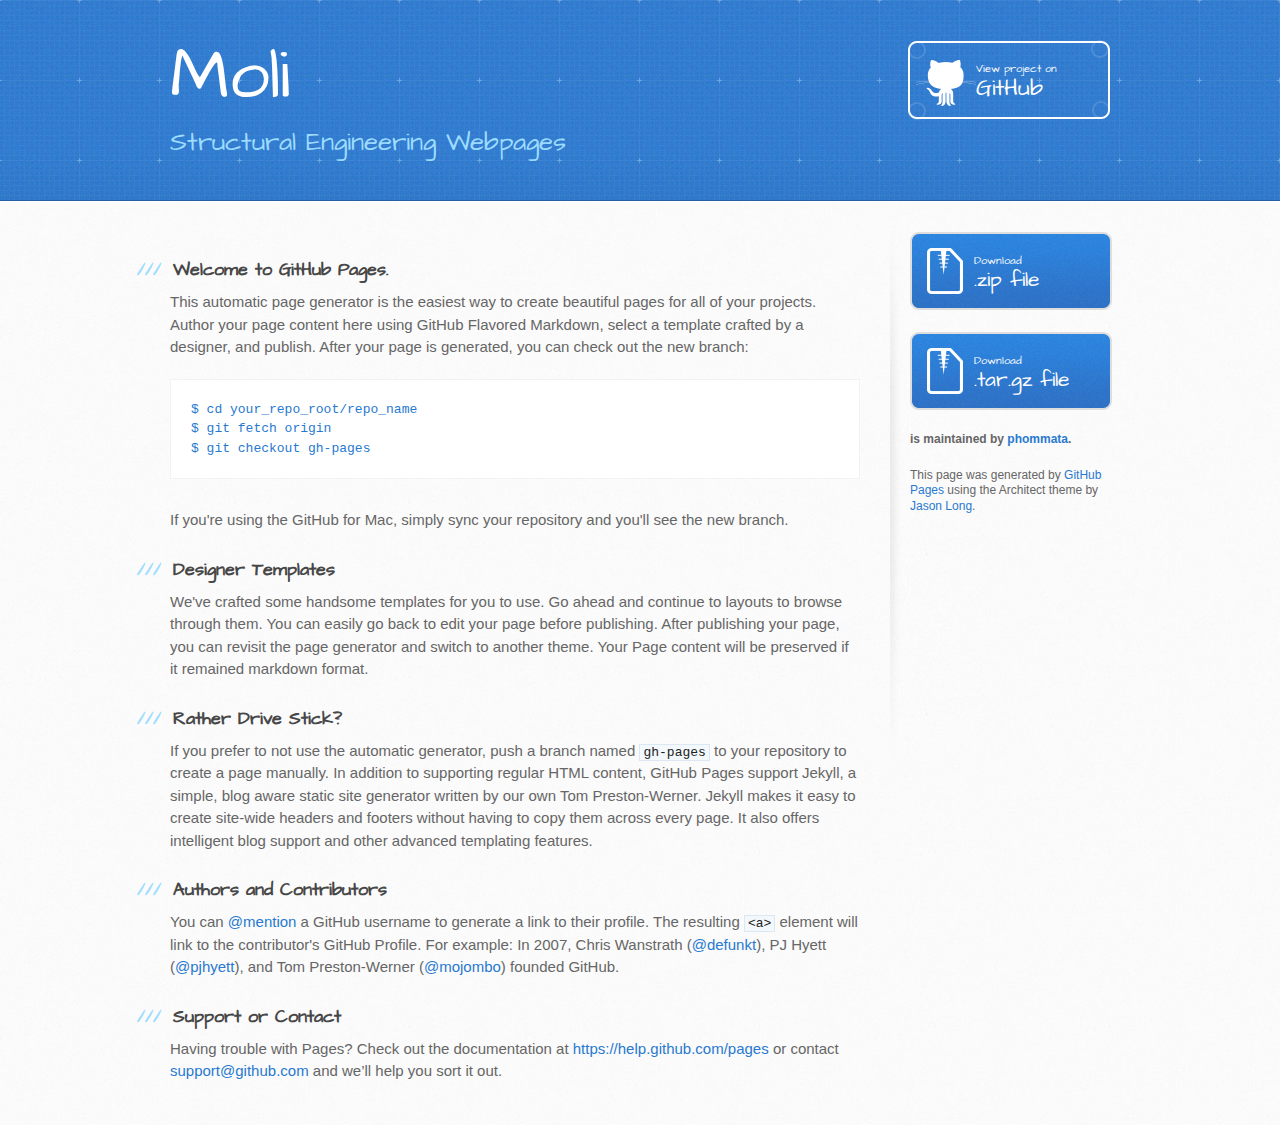
==== index.html @ 1e5ad4ff "Create gh-pages branch via GitHub" ====
<!DOCTYPE html>
<html>
  <head>
    <meta charset='utf-8'>
    <meta http-equiv="X-UA-Compatible" content="chrome=1">
    <meta name="viewport" content="width=device-width, initial-scale=1, maximum-scale=1">
    <link href='https://fonts.googleapis.com/css?family=Architects+Daughter' rel='stylesheet' type='text/css'>
    <link rel="stylesheet" type="text/css" href="stylesheets/stylesheet.css" media="screen">
    <link rel="stylesheet" type="text/css" href="stylesheets/pygment_trac.css" media="screen">
    <link rel="stylesheet" type="text/css" href="stylesheets/print.css" media="print">

    <!--[if lt IE 9]>
    <script src="//html5shiv.googlecode.com/svn/trunk/html5.js"></script>
    <![endif]-->

    <title>Moli by phommata</title>
  </head>

  <body>
    <header>
      <div class="inner">
        <h1>Moli</h1>
        <h2>Structural Engineering Webpages</h2>
        <a href="https://github.com/phommata/MOLI" class="button"><small>View project on</small> GitHub</a>
      </div>
    </header>

    <div id="content-wrapper">
      <div class="inner clearfix">
        <section id="main-content">
          <h3>
<a id="welcome-to-github-pages" class="anchor" href="#welcome-to-github-pages" aria-hidden="true"><span class="octicon octicon-link"></span></a>Welcome to GitHub Pages.</h3>

<p>This automatic page generator is the easiest way to create beautiful pages for all of your projects. Author your page content here using GitHub Flavored Markdown, select a template crafted by a designer, and publish. After your page is generated, you can check out the new branch:</p>

<pre><code>$ cd your_repo_root/repo_name
$ git fetch origin
$ git checkout gh-pages
</code></pre>

<p>If you're using the GitHub for Mac, simply sync your repository and you'll see the new branch.</p>

<h3>
<a id="designer-templates" class="anchor" href="#designer-templates" aria-hidden="true"><span class="octicon octicon-link"></span></a>Designer Templates</h3>

<p>We've crafted some handsome templates for you to use. Go ahead and continue to layouts to browse through them. You can easily go back to edit your page before publishing. After publishing your page, you can revisit the page generator and switch to another theme. Your Page content will be preserved if it remained markdown format.</p>

<h3>
<a id="rather-drive-stick" class="anchor" href="#rather-drive-stick" aria-hidden="true"><span class="octicon octicon-link"></span></a>Rather Drive Stick?</h3>

<p>If you prefer to not use the automatic generator, push a branch named <code>gh-pages</code> to your repository to create a page manually. In addition to supporting regular HTML content, GitHub Pages support Jekyll, a simple, blog aware static site generator written by our own Tom Preston-Werner. Jekyll makes it easy to create site-wide headers and footers without having to copy them across every page. It also offers intelligent blog support and other advanced templating features.</p>

<h3>
<a id="authors-and-contributors" class="anchor" href="#authors-and-contributors" aria-hidden="true"><span class="octicon octicon-link"></span></a>Authors and Contributors</h3>

<p>You can <a href="https://github.com/blog/821" class="user-mention">@mention</a> a GitHub username to generate a link to their profile. The resulting <code>&lt;a&gt;</code> element will link to the contributor's GitHub Profile. For example: In 2007, Chris Wanstrath (<a href="https://github.com/defunkt" class="user-mention">@defunkt</a>), PJ Hyett (<a href="https://github.com/pjhyett" class="user-mention">@pjhyett</a>), and Tom Preston-Werner (<a href="https://github.com/mojombo" class="user-mention">@mojombo</a>) founded GitHub.</p>

<h3>
<a id="support-or-contact" class="anchor" href="#support-or-contact" aria-hidden="true"><span class="octicon octicon-link"></span></a>Support or Contact</h3>

<p>Having trouble with Pages? Check out the documentation at <a href="https://help.github.com/pages">https://help.github.com/pages</a> or contact <a href="mailto:support@github.com">support@github.com</a> and we’ll help you sort it out.</p>
        </section>

        <aside id="sidebar">
          <a href="https://github.com/phommata/MOLI/zipball/master" class="button">
            <small>Download</small>
            .zip file
          </a>
          <a href="https://github.com/phommata/MOLI/tarball/master" class="button">
            <small>Download</small>
            .tar.gz file
          </a>

          <p class="repo-owner"><a href="https://github.com/phommata/MOLI"></a> is maintained by <a href="https://github.com/phommata">phommata</a>.</p>

          <p>This page was generated by <a href="https://pages.github.com">GitHub Pages</a> using the Architect theme by <a href="https://twitter.com/jasonlong">Jason Long</a>.</p>
        </aside>
      </div>
    </div>

  
  </body>
</html>
---- stylesheets/stylesheet.css ----
/*! normalize.css v3.0.2 | MIT License | git.io/normalize */

/**
 * 1. Set default font family to sans-serif.
 * 2. Prevent iOS text size adjust after orientation change, without disabling
 *    user zoom.
 */

html {
  font-family: sans-serif; /* 1 */
  -webkit-text-size-adjust: 100%; /* 2 */
  -ms-text-size-adjust: 100%; /* 2 */
}

/**
 * Remove default margin.
 */

body {
  margin: 0;
}

/* HTML5 display definitions
   ========================================================================== */

/**
 * Correct `block` display not defined for any HTML5 element in IE 8/9.
 * Correct `block` display not defined for `details` or `summary` in IE 10/11
 * and Firefox.
 * Correct `block` display not defined for `main` in IE 11.
 */

article,
aside,
details,
figcaption,
figure,
footer,
header,
hgroup,
main,
menu,
nav,
section,
summary {
  display: block;
}

/**
 * 1. Correct `inline-block` display not defined in IE 8/9.
 * 2. Normalize vertical alignment of `progress` in Chrome, Firefox, and Opera.
 */

audio,
canvas,
progress,
video {
  display: inline-block; /* 1 */
  vertical-align: baseline; /* 2 */
}

/**
 * Prevent modern browsers from displaying `audio` without controls.
 * Remove excess height in iOS 5 devices.
 */

audio:not([controls]) {
  display: none;
  height: 0;
}

/**
 * Address `[hidden]` styling not present in IE 8/9/10.
 * Hide the `template` element in IE 8/9/11, Safari, and Firefox < 22.
 */

[hidden],
template {
  display: none;
}

/* Links
   ========================================================================== */

/**
 * Remove the gray background color from active links in IE 10.
 */

a {
  background-color: transparent;
}

/**
 * Improve readability when focused and also mouse hovered in all browsers.
 */

a:active,
a:hover {
  outline: 0;
}

/* Text-level semantics
   ========================================================================== */

/**
 * Address styling not present in IE 8/9/10/11, Safari, and Chrome.
 */

abbr[title] {
  border-bottom: 1px dotted;
}

/**
 * Address style set to `bolder` in Firefox 4+, Safari, and Chrome.
 */

b,
strong {
  font-weight: bold;
}

/**
 * Address styling not present in Safari and Chrome.
 */

dfn {
  font-style: italic;
}

/**
 * Address variable `h1` font-size and margin within `section` and `article`
 * contexts in Firefox 4+, Safari, and Chrome.
 */

h1 {
  margin: 0.67em 0;
  font-size: 2em;
}

/**
 * Address styling not present in IE 8/9.
 */

mark {
  color: #000;
  background: #ff0;
}

/**
 * Address inconsistent and variable font size in all browsers.
 */

small {
  font-size: 80%;
}

/**
 * Prevent `sub` and `sup` affecting `line-height` in all browsers.
 */

sub,
sup {
  position: relative;
  font-size: 75%;
  line-height: 0;
  vertical-align: baseline;
}

sup {
  top: -0.5em;
}

sub {
  bottom: -0.25em;
}

/* Embedded content
   ========================================================================== */

/**
 * Remove border when inside `a` element in IE 8/9/10.
 */

img {
  border: 0;
}

/**
 * Correct overflow not hidden in IE 9/10/11.
 */

svg:not(:root) {
  overflow: hidden;
}

/* Grouping content
   ========================================================================== */

/**
 * Address margin not present in IE 8/9 and Safari.
 */

figure {
  margin: 1em 40px;
}

/**
 * Address differences between Firefox and other browsers.
 */

hr {
  height: 0;
  -moz-box-sizing: content-box;
  box-sizing: content-box;
}

/**
 * Contain overflow in all browsers.
 */

pre {
  overflow: auto;
}

/**
 * Address odd `em`-unit font size rendering in all browsers.
 */

code,
kbd,
pre,
samp {
  font-family: monospace, monospace;
  font-size: 1em;
}

/* Forms
   ========================================================================== */

/**
 * Known limitation: by default, Chrome and Safari on OS X allow very limited
 * styling of `select`, unless a `border` property is set.
 */

/**
 * 1. Correct color not being inherited.
 *    Known issue: affects color of disabled elements.
 * 2. Correct font properties not being inherited.
 * 3. Address margins set differently in Firefox 4+, Safari, and Chrome.
 */

button,
input,
optgroup,
select,
textarea {
  margin: 0; /* 3 */
  font: inherit; /* 2 */
  color: inherit; /* 1 */
}

/**
 * Address `overflow` set to `hidden` in IE 8/9/10/11.
 */

button {
  overflow: visible;
}

/**
 * Address inconsistent `text-transform` inheritance for `button` and `select`.
 * All other form control elements do not inherit `text-transform` values.
 * Correct `button` style inheritance in Firefox, IE 8/9/10/11, and Opera.
 * Correct `select` style inheritance in Firefox.
 */

button,
select {
  text-transform: none;
}

/**
 * 1. Avoid the WebKit bug in Android 4.0.* where (2) destroys native `audio`
 *    and `video` controls.
 * 2. Correct inability to style clickable `input` types in iOS.
 * 3. Improve usability and consistency of cursor style between image-type
 *    `input` and others.
 */

button,
html input[type="button"], /* 1 */
input[type="reset"],
input[type="submit"] {
  -webkit-appearance: button; /* 2 */
  cursor: pointer; /* 3 */
}

/**
 * Re-set default cursor for disabled elements.
 */

button[disabled],
html input[disabled] {
  cursor: default;
}

/**
 * Remove inner padding and border in Firefox 4+.
 */

button::-moz-focus-inner,
input::-moz-focus-inner {
  padding: 0;
  border: 0;
}

/**
 * Address Firefox 4+ setting `line-height` on `input` using `!important` in
 * the UA stylesheet.
 */

input {
  line-height: normal;
}

/**
 * It's recommended that you don't attempt to style these elements.
 * Firefox's implementation doesn't respect box-sizing, padding, or width.
 *
 * 1. Address box sizing set to `content-box` in IE 8/9/10.
 * 2. Remove excess padding in IE 8/9/10.
 */

input[type="checkbox"],
input[type="radio"] {
  box-sizing: border-box; /* 1 */
  padding: 0; /* 2 */
}

/**
 * Fix the cursor style for Chrome's increment/decrement buttons. For certain
 * `font-size` values of the `input`, it causes the cursor style of the
 * decrement button to change from `default` to `text`.
 */

input[type="number"]::-webkit-inner-spin-button,
input[type="number"]::-webkit-outer-spin-button {
  height: auto;
}

/**
 * 1. Address `appearance` set to `searchfield` in Safari and Chrome.
 * 2. Address `box-sizing` set to `border-box` in Safari and Chrome
 *    (include `-moz` to future-proof).
 */

input[type="search"] {
  -webkit-box-sizing: content-box; /* 2 */
  -moz-box-sizing: content-box;
  box-sizing: content-box;
  -webkit-appearance: textfield; /* 1 */
}

/**
 * Remove inner padding and search cancel button in Safari and Chrome on OS X.
 * Safari (but not Chrome) clips the cancel button when the search input has
 * padding (and `textfield` appearance).
 */

input[type="search"]::-webkit-search-cancel-button,
input[type="search"]::-webkit-search-decoration {
  -webkit-appearance: none;
}

/**
 * Define consistent border, margin, and padding.
 */

fieldset {
  padding: 0.35em 0.625em 0.75em;
  margin: 0 2px;
  border: 1px solid #c0c0c0;
}

/**
 * 1. Correct `color` not being inherited in IE 8/9/10/11.
 * 2. Remove padding so people aren't caught out if they zero out fieldsets.
 */

legend {
  padding: 0; /* 2 */
  border: 0; /* 1 */
}

/**
 * Remove default vertical scrollbar in IE 8/9/10/11.
 */

textarea {
  overflow: auto;
}

/**
 * Don't inherit the `font-weight` (applied by a rule above).
 * NOTE: the default cannot safely be changed in Chrome and Safari on OS X.
 */

optgroup {
  font-weight: bold;
}

/* Tables
   ========================================================================== */

/**
 * Remove most spacing between table cells.
 */

table {
  border-spacing: 0;
  border-collapse: collapse;
}

td,
th {
  padding: 0;
}

/* LAYOUT STYLES */
body {
  font-family: 'Helvetica Neue', Helvetica, Arial, serif;
  font-size: 15px;
  font-weight: 400;
  line-height: 1.5;
  color: #666;
  background: #fafafa url(../images/body-bg.jpg) 0 0 repeat;
}

p {
  margin-top: 0;
}

a {
  color: #2879d0;
}
a:hover {
  color: #2268b2;
}

header {
  padding-top: 40px;
  padding-bottom: 40px;
  font-family: 'Architects Daughter', 'Helvetica Neue', Helvetica, Arial, serif;
  background: #2e7bcf url(../images/header-bg.jpg) 0 0 repeat-x;
  border-bottom: solid 1px #275da1;
}

header h1 {
  width: 540px;
  margin-top: 0;
  margin-bottom: 0.2em;
  font-size: 72px;
  font-weight: normal;
  line-height: 1;
  color: #fff;
  letter-spacing: -1px;
}

header h2 {
  width: 540px;
  margin-top: 0;
  margin-bottom: 0;
  font-size: 26px;
  font-weight: normal;
  line-height: 1.3;
  color: #9ddcff;
  letter-spacing: 0;
}

.inner {
  position: relative;
  width: 940px;
  margin: 0 auto;
}

#content-wrapper {
  padding-top: 30px;
  border-top: solid 1px #fff;
}

#main-content {
  float: left;
  width: 690px;
}

#main-content img {
  max-width: 100%;
}

aside#sidebar {
  float: right;
  width: 200px;
  min-height: 504px;
  padding-left: 20px;
  font-size: 12px;
  line-height: 1.3;
  background: transparent url(../images/sidebar-bg.jpg) 0 0 no-repeat;
}

aside#sidebar p.repo-owner,
aside#sidebar p.repo-owner a {
  font-weight: bold;
}

#downloads {
  margin-bottom: 40px;
}

a.button {
  width: 134px;
  height: 58px;
  padding-top: 22px;
  padding-left: 68px;
  font-family: 'Architects Daughter', 'Helvetica Neue', Helvetica, Arial, serif;
  font-size: 23px;
  line-height: 1.2;
  color: #fff;
}
a.button small {
  display: block;
  font-size: 11px;
}
header a.button {
  position: absolute;
  top: 0;
  right: 0;
  background: transparent url(../images/github-button.png) 0 0 no-repeat;
}
aside a.button {
  display: block;
  width: 138px;
  padding-left: 64px;
  margin-bottom: 20px;
  font-size: 21px;
  background: transparent url(../images/download-button.png) 0 0 no-repeat;
}

code, pre {
  margin-bottom: 30px;
  font-family: Monaco, "Bitstream Vera Sans Mono", "Lucida Console", Terminal, monospace;
  font-size: 13px;
  color: #222;
}

code {
  padding: 0 3px;
  background-color: #f2f8fc;
  border: solid 1px #dbe7f3;
}

pre {
  padding: 20px;
  overflow: auto;
  text-shadow: none;
  background: #fff;
  border: solid 1px #f2f2f2;
}
pre code {
  padding: 0;
  color: #2879d0;
  background-color: #fff;
  border: none;
}

ul, ol, dl {
  margin-bottom: 20px;
}


/* COMMON STYLES */

hr {
  height: 0;
  margin-top: 1em;
  margin-bottom: 1em;
  border: 0;
  border-top: solid 1px #ddd;
}

table {
  width: 100%;
  border: 1px solid #ebebeb;
}

th {
  font-weight: 500;
}

td {
  font-weight: 300;
  text-align: center;
  border: 1px solid #ebebeb;
}

form {
  padding: 20px;
  background: #f2f2f2;

}


/* GENERAL ELEMENT TYPE STYLES */

#main-content h1 {
  margin-top: 0;
  margin-bottom: 0;
  font-family: 'Architects Daughter', 'Helvetica Neue', Helvetica, Arial, serif;
  font-size: 2.8em;
  font-weight: normal;
  color: #474747;
  text-indent: 6px;
  letter-spacing: -1px;
}

#main-content h1:before {
  padding-right: 0.3em;
  margin-left: -0.9em;
  color: #9ddcff;
  content: "/";
}

#main-content h2 {
  margin-bottom: 8px;
  font-family: 'Architects Daughter', 'Helvetica Neue', Helvetica, Arial, serif;
  font-size: 22px;
  font-weight: bold;
  color: #474747;
  text-indent: 4px;
}
#main-content h2:before {
  padding-right: 0.3em;
  margin-left: -1.5em;
  content: "//";
  color: #9ddcff;
}

#main-content h3 {
  margin-top: 24px;
  margin-bottom: 8px;
  font-family: 'Architects Daughter', 'Helvetica Neue', Helvetica, Arial, serif;
  font-size: 18px;
  font-weight: bold;
  color: #474747;
  text-indent: 3px;
}

#main-content h3:before {
  padding-right: 0.3em;
  margin-left: -2em;
  content: "///";
  color: #9ddcff;
}

#main-content h4 {
  margin-bottom: 8px;
  font-family: 'Architects Daughter', 'Helvetica Neue', Helvetica, Arial, serif;
  font-size: 15px;
  font-weight: bold;
  color: #474747;
  text-indent: 3px;
}

h4:before {
  padding-right: 0.3em;
  margin-left: -2.8em;
  content: "////";
  color: #9ddcff;
}

#main-content h5 {
  margin-bottom: 8px;
  font-family: 'Architects Daughter', 'Helvetica Neue', Helvetica, Arial, serif;
  font-size: 14px;
  color: #474747;
  text-indent: 3px;
}
h5:before {
  padding-right: 0.3em;
  margin-left: -3.2em;
  content: "/////";
  color: #9ddcff;
}

#main-content h6 {
  margin-bottom: 8px;
  font-family: 'Architects Daughter', 'Helvetica Neue', Helvetica, Arial, serif;
  font-size: .8em;
  color: #474747;
  text-indent: 3px;
}
h6:before {
  padding-right: 0.3em;
  margin-left: -3.7em;
  content: "//////";
  color: #9ddcff;
}

p {
  margin-bottom: 20px;
}

a {
  text-decoration: none;
}

p a {
  font-weight: 400;
}

blockquote {
  padding: 0 0 0 30px;
  margin-bottom: 20px;
  font-size: 1.6em;
  border-left: 10px solid #e9e9e9;
}

ul {
  list-style-position: inside;
  list-style: disc;
  padding-left: 20px;
}

ol {
  list-style-position: inside;
  list-style: decimal;
  padding-left: 3px;
}

dl dd {
  font-style: italic;
  font-weight: 100;
}

footer {
  padding-top: 20px;
  padding-bottom: 30px;
  margin-top: 40px;
  font-size: 13px;
  color: #aaa;
  background: transparent url('../images/hr.png') 0 0 no-repeat;
}

footer a {
  color: #666;
}
footer a:hover {
  color: #444;
}

/* MISC */
.clearfix:after {
  display: block;
  height: 0;
  clear: both;
  visibility: hidden;
  content: '.';
}

.clearfix {display: inline-block;}
* html .clearfix {height: 1%;}
.clearfix {display: block;}

/* #Media Queries
================================================== */

/* Smaller than standard 960 (devices and browsers) */
@media only screen and (max-width: 959px) { }

/* Tablet Portrait size to standard 960 (devices and browsers) */
@media only screen and (min-width: 768px) and (max-width: 959px) {
  .inner {
    width: 740px;
  }
  header h1, header h2 {
    width: 340px;
  }
  header h1 {
    font-size: 60px;
  }
  header h2 {
    font-size: 30px;
  }
  #main-content {
    width: 490px;
  }
  #main-content h1:before,
  #main-content h2:before,
  #main-content h3:before,
  #main-content h4:before,
  #main-content h5:before,
  #main-content h6:before {
    padding-right: 0;
    margin-left: 0;
    content: none;
  }
}

/* All Mobile Sizes (devices and browser) */
@media only screen and (max-width: 767px) {
  .inner {
    width: 93%;
  }
  header {
    padding: 20px 0;
  }
  header .inner {
    position: relative;
  }
  header h1, header h2 {
    width: 100%;
  }
  header h1 {
    font-size: 48px;
  }
  header h2 {
    font-size: 24px;
  }
  header a.button {
    position: relative;
    display: inline-block;
    width: auto;
    height: auto;
    padding: 5px 10px;
    margin-top: 15px;
    font-size: 13px;
    line-height: 1;
    color: #2879d0;
    text-align: center;
    background-color: #9ddcff;
    background-image: none;
    border-radius: 5px;
    -moz-border-radius: 5px;
    -webkit-border-radius: 5px;
  }
  header a.button small {
    display: inline;
    font-size: 13px;
  }
  #main-content,
  aside#sidebar {
    float: none;
    width: 100% ! important;
  }
  aside#sidebar {
    min-height: 0;
    padding: 20px 0;
    margin-top: 20px;
    background-image: none;
    border-top: solid 1px #ddd;
  }
  aside#sidebar a.button {
    display: none;
  }
  #main-content h1:before,
  #main-content h2:before,
  #main-content h3:before,
  #main-content h4:before,
  #main-content h5:before,
  #main-content h6:before {
    padding-right: 0;
    margin-left: 0;
    content: none;
  }
}

/* Mobile Landscape Size to Tablet Portrait (devices and browsers) */
@media only screen and (min-width: 480px) and (max-width: 767px) { }

/* Mobile Portrait Size to Mobile Landscape Size (devices and browsers) */
@media only screen and (max-width: 479px) { }
---- stylesheets/pygment_trac.css ----
.highlight  { background: #ffffff; }
.highlight .c { color: #999988; font-style: italic } /* Comment */
.highlight .err { color: #a61717; background-color: #e3d2d2 } /* Error */
.highlight .k { font-weight: bold } /* Keyword */
.highlight .o { font-weight: bold } /* Operator */
.highlight .cm { color: #999988; font-style: italic } /* Comment.Multiline */
.highlight .cp { color: #999999; font-weight: bold } /* Comment.Preproc */
.highlight .c1 { color: #999988; font-style: italic } /* Comment.Single */
.highlight .cs { color: #999999; font-weight: bold; font-style: italic } /* Comment.Special */
.highlight .gd { color: #000000; background-color: #ffdddd } /* Generic.Deleted */
.highlight .gd .x { color: #000000; background-color: #ffaaaa } /* Generic.Deleted.Specific */
.highlight .ge { font-style: italic } /* Generic.Emph */
.highlight .gr { color: #aa0000 } /* Generic.Error */
.highlight .gh { color: #999999 } /* Generic.Heading */
.highlight .gi { color: #000000; background-color: #ddffdd } /* Generic.Inserted */
.highlight .gi .x { color: #000000; background-color: #aaffaa } /* Generic.Inserted.Specific */
.highlight .go { color: #888888 } /* Generic.Output */
.highlight .gp { color: #555555 } /* Generic.Prompt */
.highlight .gs { font-weight: bold } /* Generic.Strong */
.highlight .gu { color: #800080; font-weight: bold; } /* Generic.Subheading */
.highlight .gt { color: #aa0000 } /* Generic.Traceback */
.highlight .kc { font-weight: bold } /* Keyword.Constant */
.highlight .kd { font-weight: bold } /* Keyword.Declaration */
.highlight .kn { font-weight: bold } /* Keyword.Namespace */
.highlight .kp { font-weight: bold } /* Keyword.Pseudo */
.highlight .kr { font-weight: bold } /* Keyword.Reserved */
.highlight .kt { color: #445588; font-weight: bold } /* Keyword.Type */
.highlight .m { color: #009999 } /* Literal.Number */
.highlight .s { color: #d14 } /* Literal.String */
.highlight .na { color: #008080 } /* Name.Attribute */
.highlight .nb { color: #0086B3 } /* Name.Builtin */
.highlight .nc { color: #445588; font-weight: bold } /* Name.Class */
.highlight .no { color: #008080 } /* Name.Constant */
.highlight .ni { color: #800080 } /* Name.Entity */
.highlight .ne { color: #990000; font-weight: bold } /* Name.Exception */
.highlight .nf { color: #990000; font-weight: bold } /* Name.Function */
.highlight .nn { color: #555555 } /* Name.Namespace */
.highlight .nt { color: #000080 } /* Name.Tag */
.highlight .nv { color: #008080 } /* Name.Variable */
.highlight .ow { font-weight: bold } /* Operator.Word */
.highlight .w { color: #bbbbbb } /* Text.Whitespace */
.highlight .mf { color: #009999 } /* Literal.Number.Float */
.highlight .mh { color: #009999 } /* Literal.Number.Hex */
.highlight .mi { color: #009999 } /* Literal.Number.Integer */
.highlight .mo { color: #009999 } /* Literal.Number.Oct */
.highlight .sb { color: #d14 } /* Literal.String.Backtick */
.highlight .sc { color: #d14 } /* Literal.String.Char */
.highlight .sd { color: #d14 } /* Literal.String.Doc */
.highlight .s2 { color: #d14 } /* Literal.String.Double */
.highlight .se { color: #d14 } /* Literal.String.Escape */
.highlight .sh { color: #d14 } /* Literal.String.Heredoc */
.highlight .si { color: #d14 } /* Literal.String.Interpol */
.highlight .sx { color: #d14 } /* Literal.String.Other */
.highlight .sr { color: #009926 } /* Literal.String.Regex */
.highlight .s1 { color: #d14 } /* Literal.String.Single */
.highlight .ss { color: #990073 } /* Literal.String.Symbol */
.highlight .bp { color: #999999 } /* Name.Builtin.Pseudo */
.highlight .vc { color: #008080 } /* Name.Variable.Class */
.highlight .vg { color: #008080 } /* Name.Variable.Global */
.highlight .vi { color: #008080 } /* Name.Variable.Instance */
.highlight .il { color: #009999 } /* Literal.Number.Integer.Long */

.type-csharp .highlight .k { color: #0000FF }
.type-csharp .highlight .kt { color: #0000FF }
.type-csharp .highlight .nf { color: #000000; font-weight: normal }
.type-csharp .highlight .nc { color: #2B91AF }
.type-csharp .highlight .nn { color: #000000 }
.type-csharp .highlight .s { color: #A31515 }
.type-csharp .highlight .sc { color: #A31515 }
---- stylesheets/print.css ----
html, body, div, span, applet, object, iframe,
h1, h2, h3, h4, h5, h6, p, blockquote, pre,
a, abbr, acronym, address, big, cite, code,
del, dfn, em, img, ins, kbd, q, s, samp,
small, strike, strong, sub, sup, tt, var,
b, u, i, center,
dl, dt, dd, ol, ul, li,
fieldset, form, label, legend,
table, caption, tbody, tfoot, thead, tr, th, td,
article, aside, canvas, details, embed,
figure, figcaption, footer, header, hgroup,
menu, nav, output, ruby, section, summary,
time, mark, audio, video {
  padding: 0;
  margin: 0;
  font: inherit;
  font-size: 100%;
  vertical-align: baseline;
  border: 0;
}
/* HTML5 display-role reset for older browsers */
article, aside, details, figcaption, figure,
footer, header, hgroup, menu, nav, section {
  display: block;
}
body {
  line-height: 1;
}
ol, ul {
  list-style: none;
}
blockquote, q {
  quotes: none;
}
blockquote:before, blockquote:after,
q:before, q:after {
  content: '';
  content: none;
}
table {
  border-spacing: 0;
  border-collapse: collapse;
}
body {
  font-family: 'Helvetica Neue', Helvetica, Arial, serif;
  font-size: 13px;
  line-height: 1.5;
  color: #000;
}

a {
  font-weight: bold;
  color: #d5000d;
}

header {
  padding-top: 35px;
  padding-bottom: 10px;
}

header h1 {
  font-size: 48px;
  font-weight: bold;
  line-height: 1.2;
  color: #303030;
  letter-spacing: -1px;
}

header h2 {
  font-size: 24px;
  font-weight: normal;
  line-height: 1.3;
  color: #aaa;
  letter-spacing: -1px;
}
#downloads {
  display: none;
}
#main_content {
  padding-top: 20px;
}

code, pre {
  margin-bottom: 30px;
  font-family: Monaco, "Bitstream Vera Sans Mono", "Lucida Console", Terminal;
  font-size: 12px;
  color: #222;
}

code {
  padding: 0 3px;
}

pre {
  padding: 20px;
  overflow: auto;
  border: solid 1px #ddd;
}
pre code {
  padding: 0;
}

ul, ol, dl {
  margin-bottom: 20px;
}


/* COMMON STYLES */

table {
  width: 100%;
  border: 1px solid #ebebeb;
}

th {
  font-weight: 500;
}

td {
  font-weight: 300;
  text-align: center;
  border: 1px solid #ebebeb;
}

form {
  padding: 20px;
  background: #f2f2f2;

}


/* GENERAL ELEMENT TYPE STYLES */

h1 {
  font-size: 2.8em;
}

h2 {
  margin-bottom: 8px;
  font-size: 22px;
  font-weight: bold;
  color: #303030;
}

h3 {
  margin-bottom: 8px;
  font-size: 18px;
  font-weight: bold;
  color: #d5000d;
}

h4 {
  font-size: 16px;
  font-weight: bold;
  color: #303030;
}

h5 {
  font-size: 1em;
  color: #303030;
}

h6 {
  font-size: .8em;
  color: #303030;
}

p {
  margin-bottom: 20px;
  font-weight: 300;
}

a {
  text-decoration: none;
}

p a {
  font-weight: 400;
}

blockquote {
  padding: 0 0 0 30px;
  margin-bottom: 20px;
  font-size: 1.6em;
  border-left: 10px solid #e9e9e9;
}

ul li {
  padding-left: 20px;
  list-style-position: inside;
  list-style: disc;
}

ol li {
  padding-left: 3px;
  list-style-position: inside;
  list-style: decimal;
}

dl dd {
  font-style: italic;
  font-weight: 100;
}

footer {
  padding-top: 20px;
  padding-bottom: 30px;
  margin-top: 40px;
  font-size: 13px;
  color: #aaa;
}

footer a {
  color: #666;
}

/* MISC */
.clearfix:after {
  display: block;
  height: 0;
  clear: both;
  visibility: hidden;
  content: '.';
}

.clearfix {display: inline-block;}
* html .clearfix {height: 1%;}
.clearfix {display: block;}
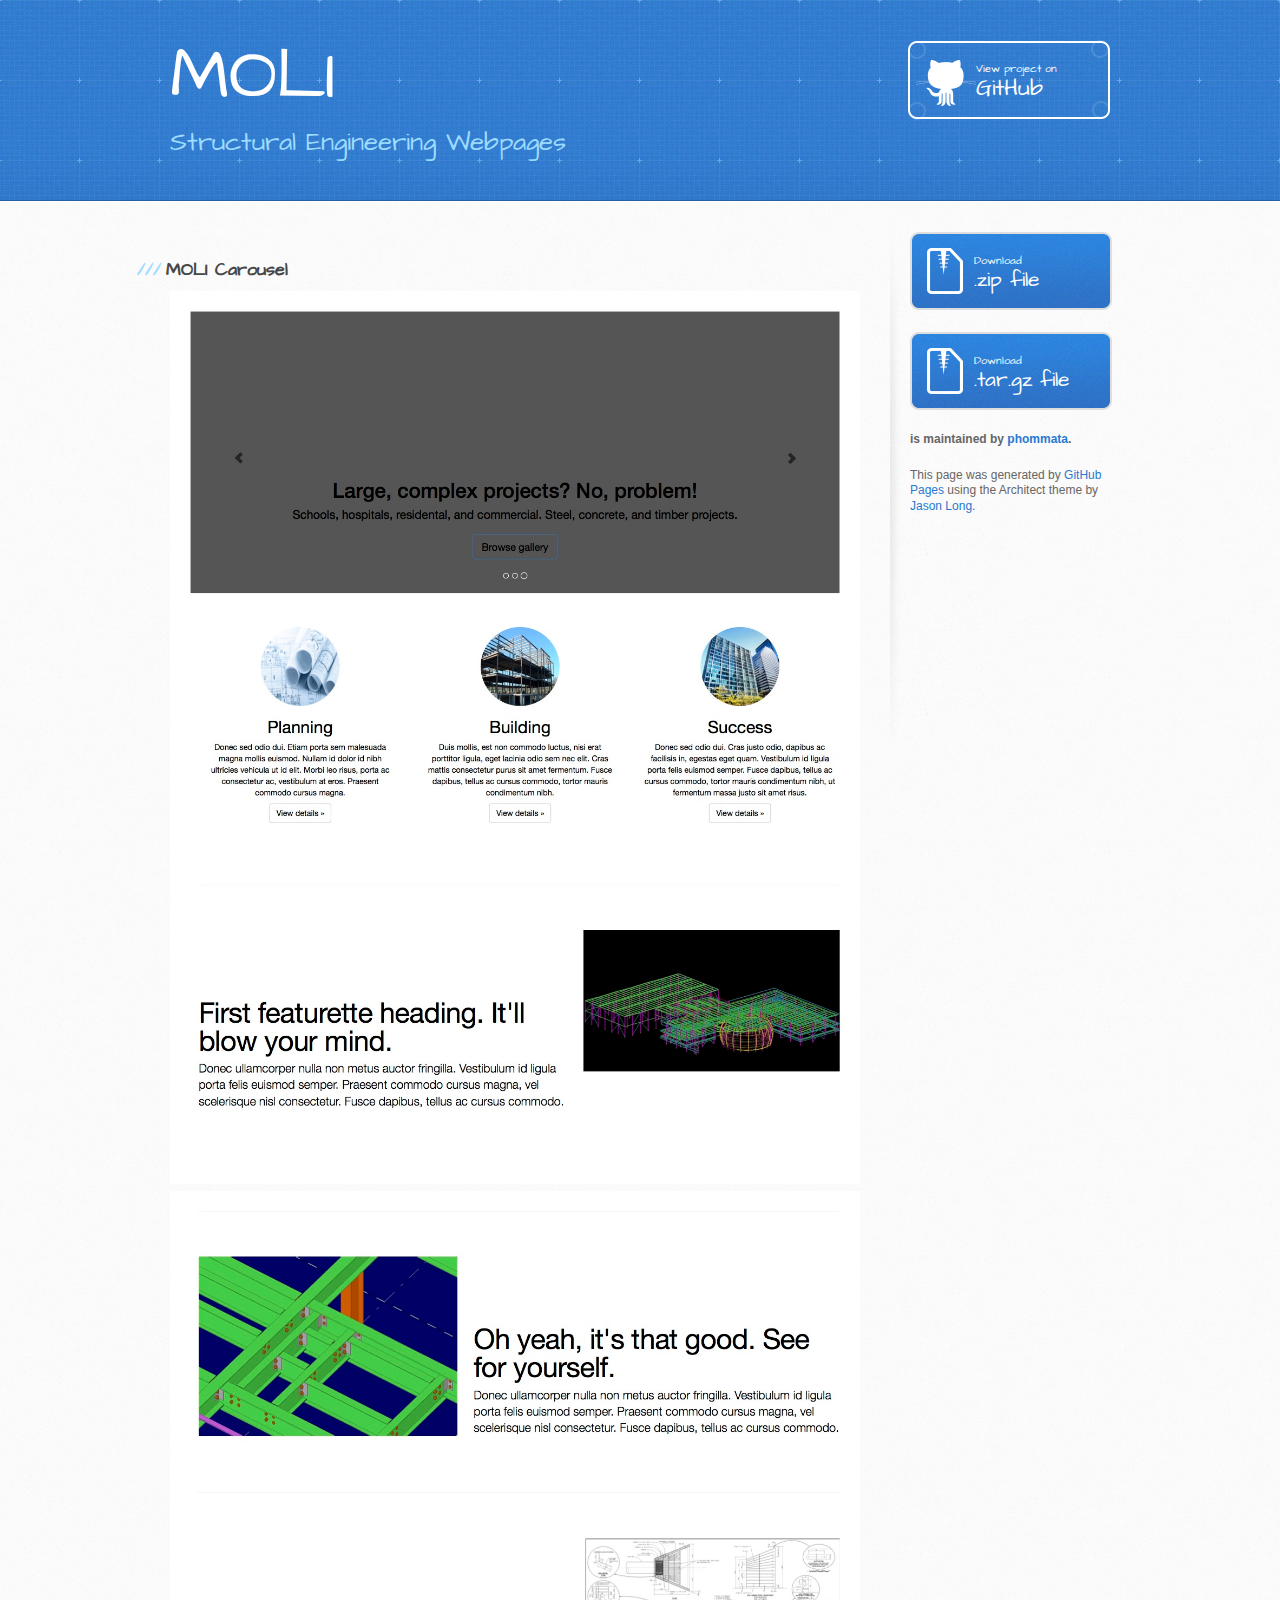
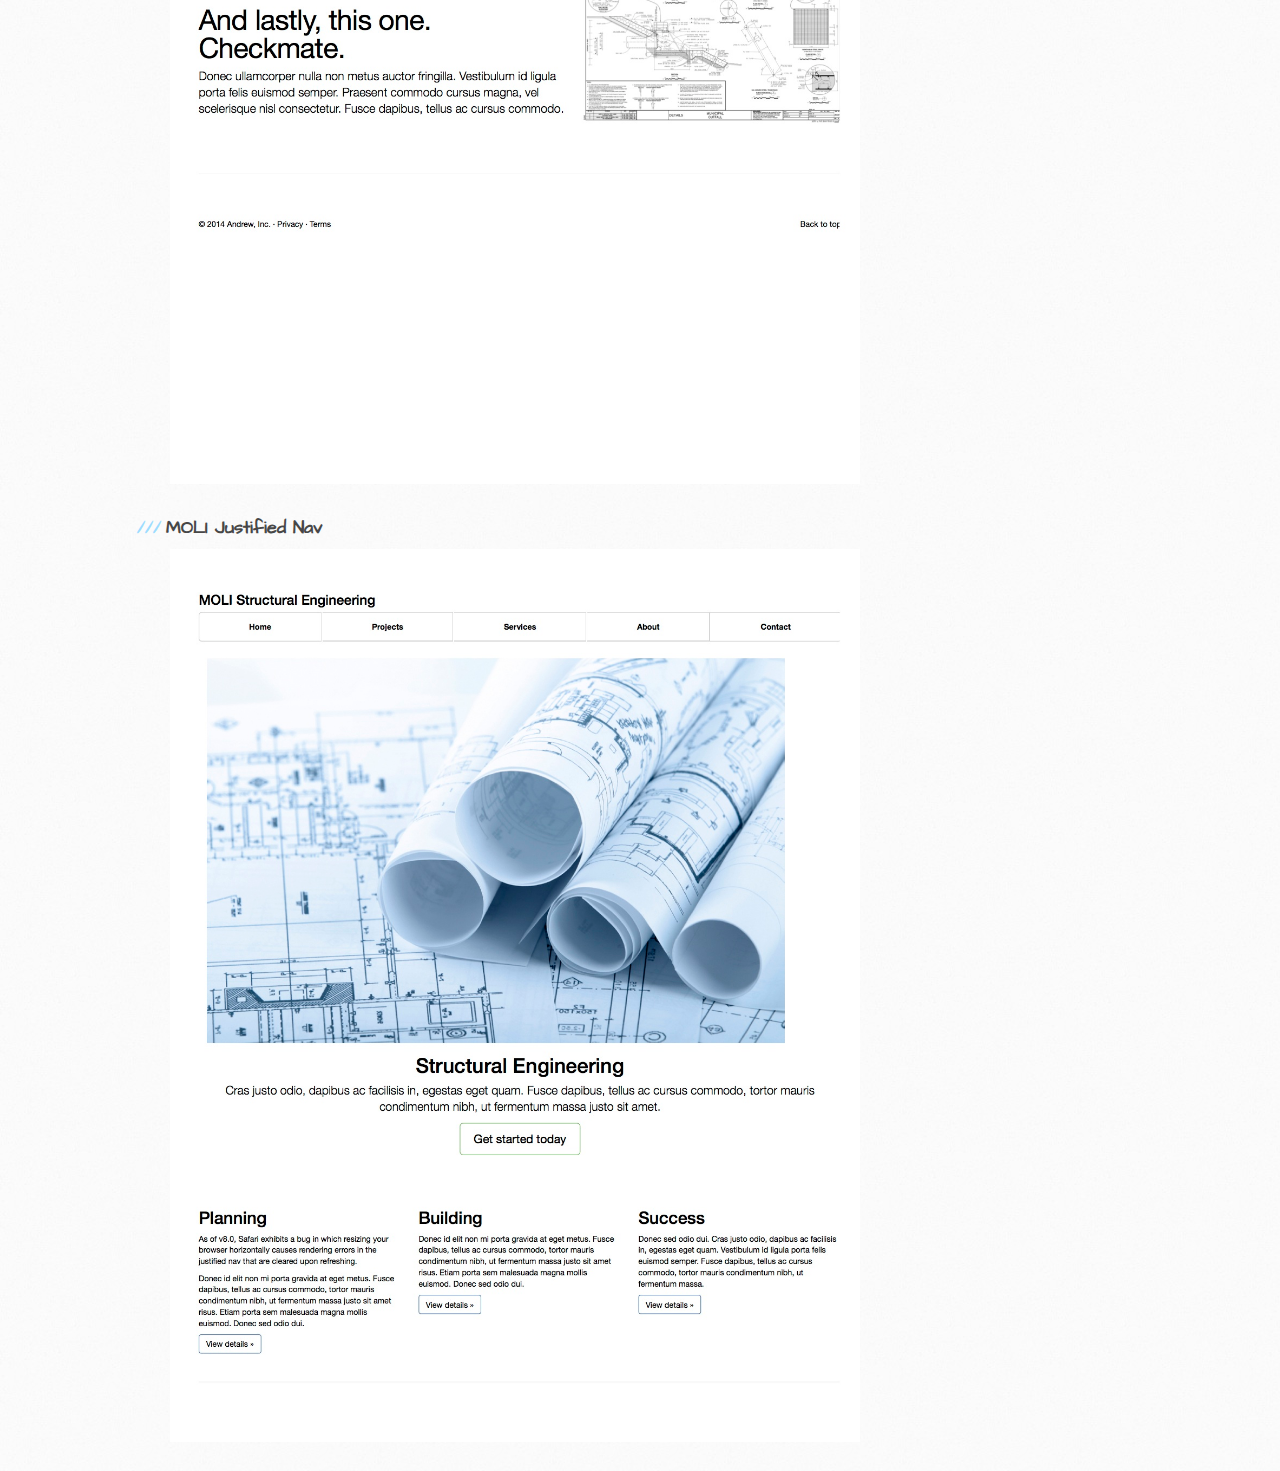
==== commit 7c00a624: "MOLI sites live" ====
--- a/index.html
+++ b/index.html
@@ -13,13 +13,13 @@
     <script src="//html5shiv.googlecode.com/svn/trunk/html5.js"></script>
     <![endif]-->
 
-    <title>Moli by phommata</title>
+    <title>MOLI by Andrew Phommathep</title>
   </head>
 
   <body>
     <header>
       <div class="inner">
-        <h1>Moli</h1>
+        <h1>MOLI</h1>
         <h2>Structural Engineering Webpages</h2>
         <a href="https://github.com/phommata/MOLI" class="button"><small>View project on</small> GitHub</a>
       </div>
@@ -28,6 +28,19 @@
     <div id="content-wrapper">
       <div class="inner clearfix">
         <section id="main-content">
+
+          <h3>MOLI Carousel</h3>
+<a href="work/MOLI_carousel/index.html">
+	<img src="work/MOLI_carousel/screenshots/carousel-screenshot1.jpeg">
+	<img src="work/MOLI_carousel/screenshots/carousel-screenshot2.jpeg">
+</a> 
+
+          <h3>MOLI Justified Nav</h3>
+<a href="work/MOLI_justified-nav/index.html">
+	<img src="work/MOLI_justified-nav/screenshots/justified-nav-screenshot1.jpeg">
+</a> 
+       
+<!--
           <h3>
 <a id="welcome-to-github-pages" class="anchor" href="#welcome-to-github-pages" aria-hidden="true"><span class="octicon octicon-link"></span></a>Welcome to GitHub Pages.</h3>
 
@@ -59,8 +72,8 @@
 <a id="support-or-contact" class="anchor" href="#support-or-contact" aria-hidden="true"><span class="octicon octicon-link"></span></a>Support or Contact</h3>
 
 <p>Having trouble with Pages? Check out the documentation at <a href="https://help.github.com/pages">https://help.github.com/pages</a> or contact <a href="mailto:support@github.com">support@github.com</a> and we’ll help you sort it out.</p>
-        </section>
-
+-->
+        </section>     
         <aside id="sidebar">
           <a href="https://github.com/phommata/MOLI/zipball/master" class="button">
             <small>Download</small>
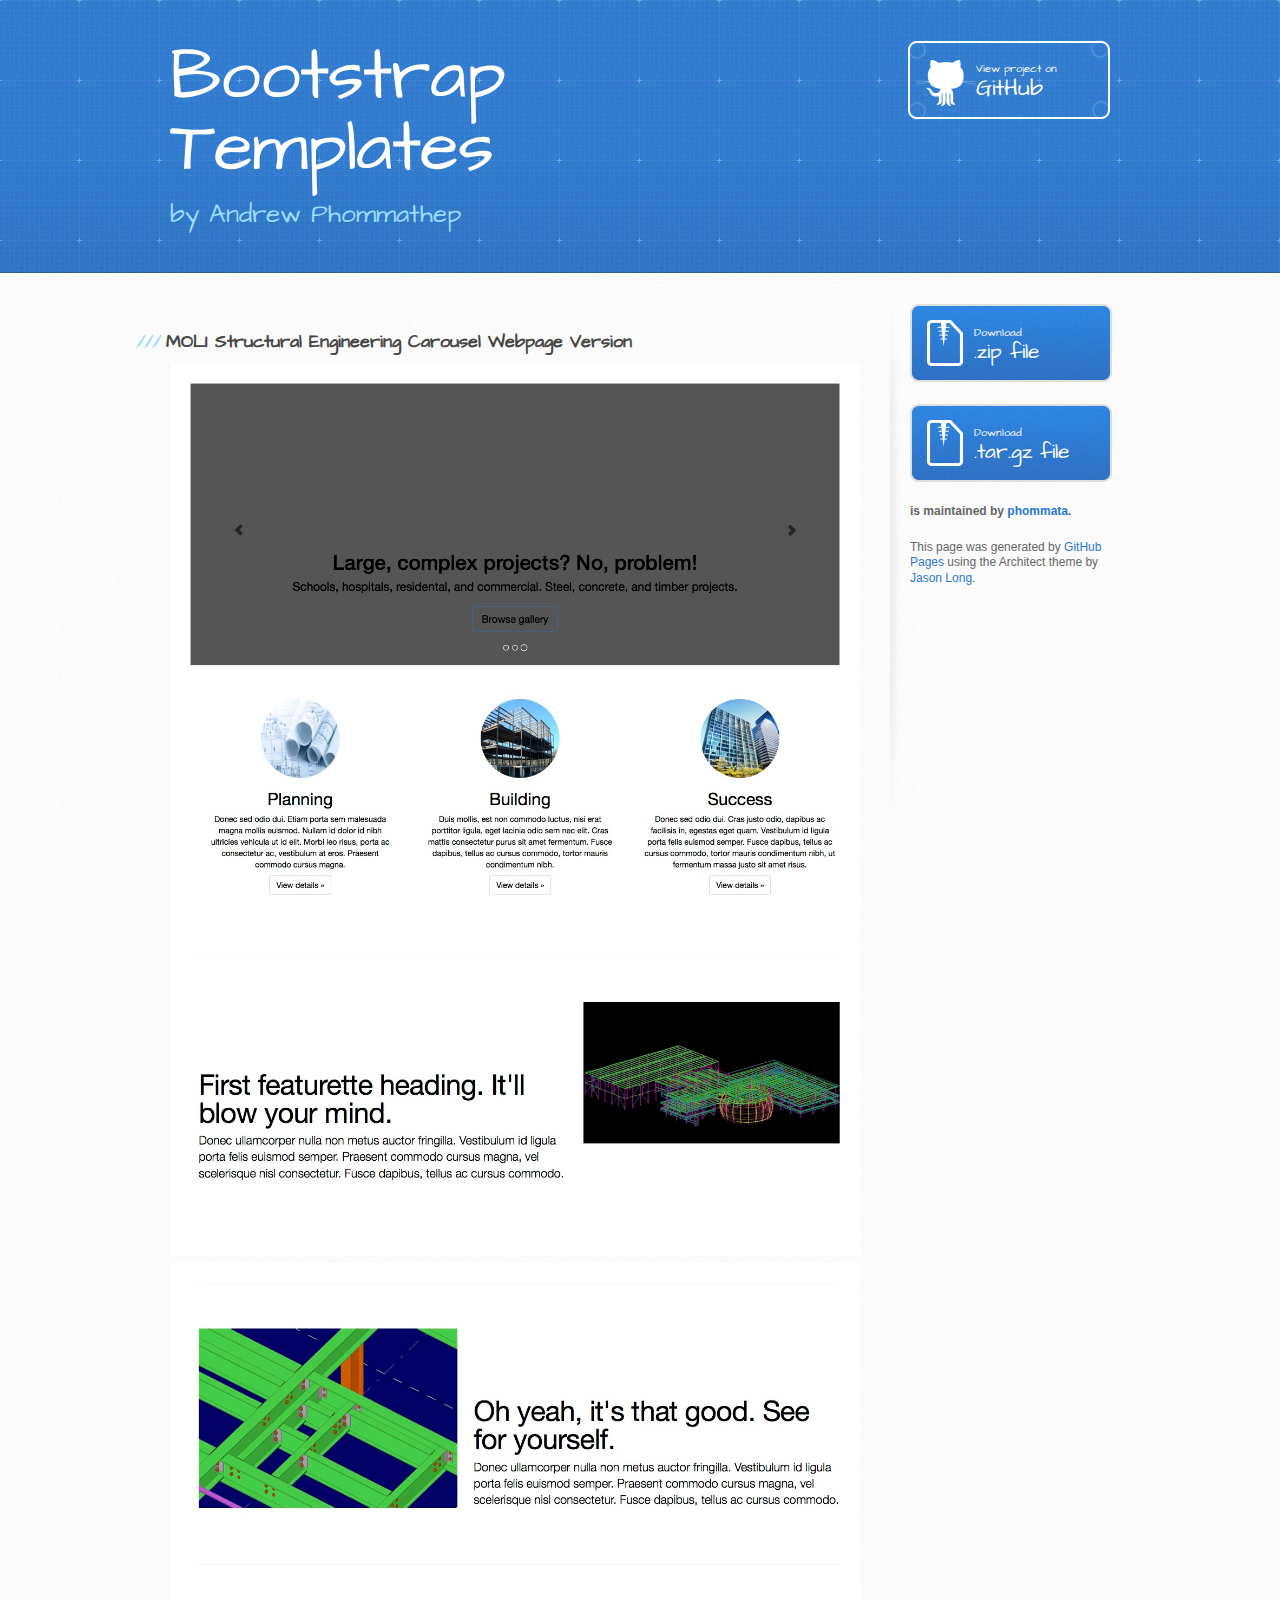
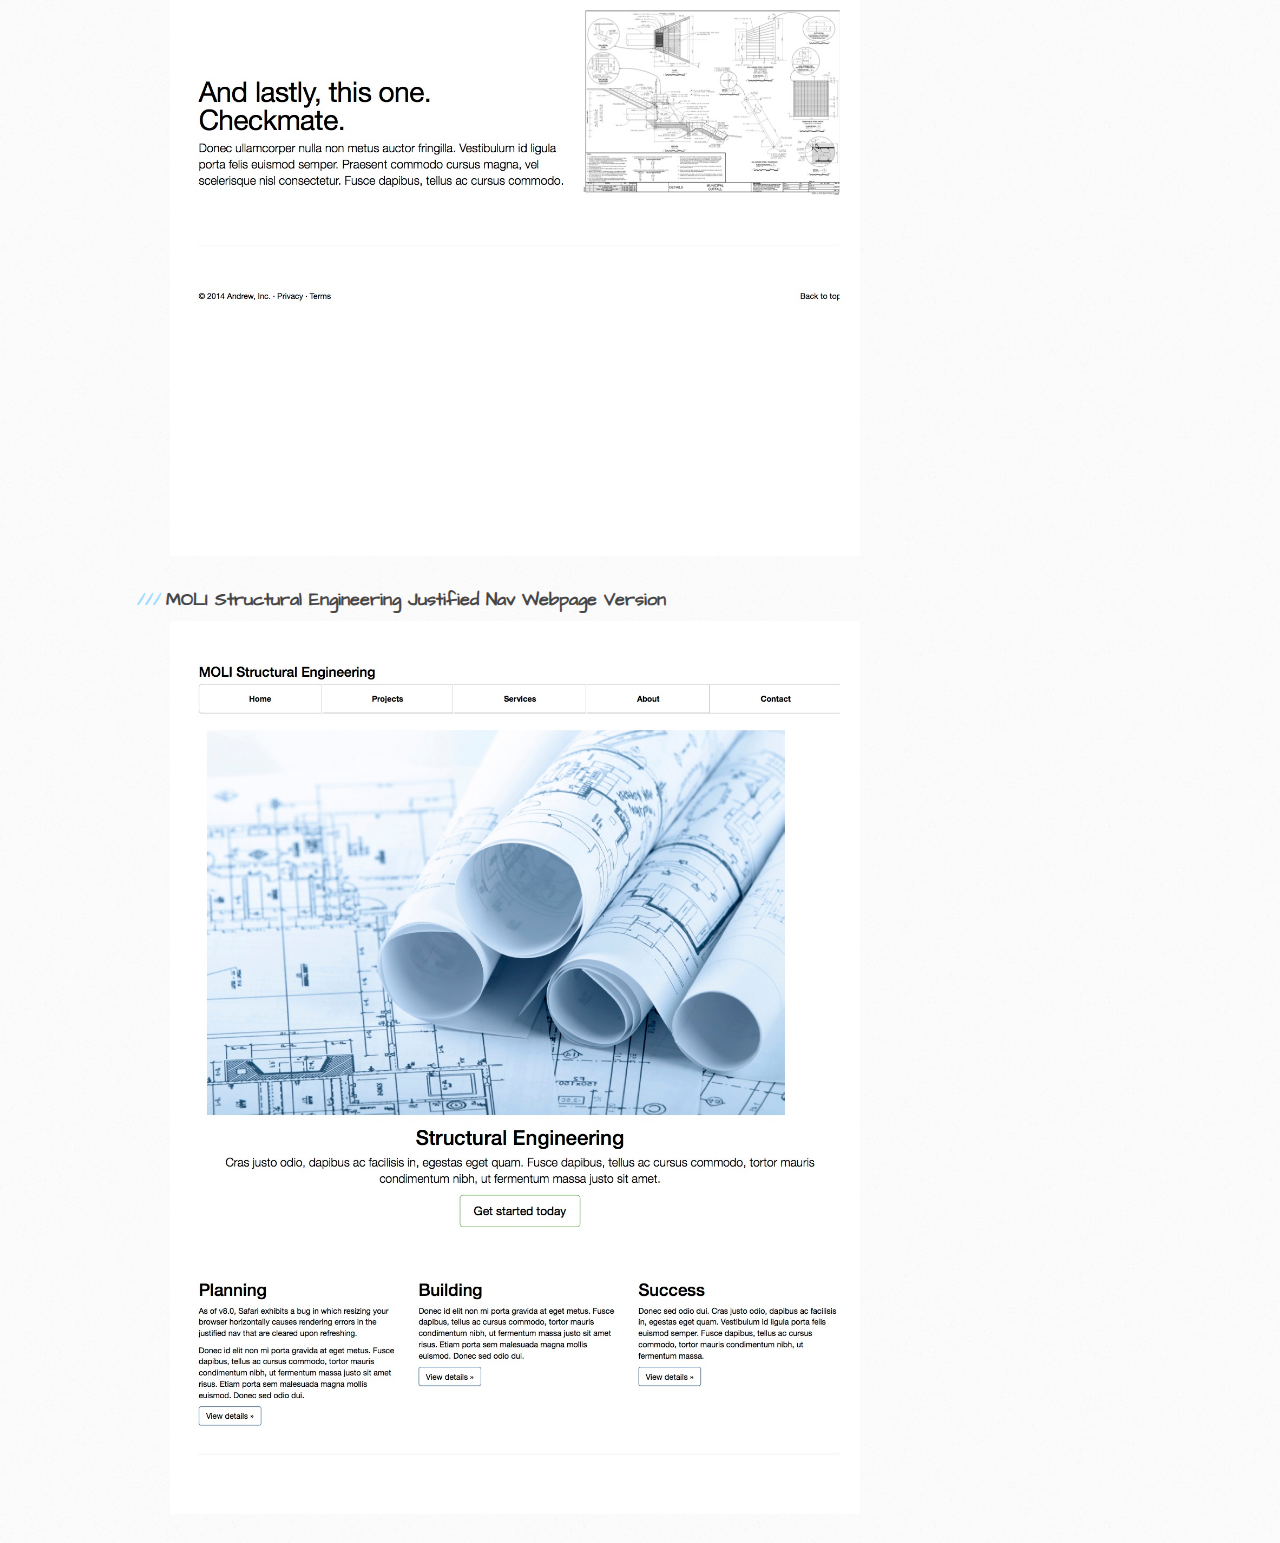
==== commit 3c76b443: "URL update to BootstrapTemplate" ====
--- a/index.html
+++ b/index.html
@@ -13,15 +13,15 @@
     <script src="//html5shiv.googlecode.com/svn/trunk/html5.js"></script>
     <![endif]-->
 
-    <title>MOLI by Andrew Phommathep</title>
+    <title>Bootstrap Templates by Andrew Phommathep</title>
   </head>
 
   <body>
     <header>
       <div class="inner">
-        <h1>MOLI</h1>
-        <h2>Structural Engineering Webpages</h2>
-        <a href="https://github.com/phommata/MOLI" class="button"><small>View project on</small> GitHub</a>
+        <h1>Bootstrap Templates</h1>
+        <h2>by Andrew Phommathep</h2>
+        <a href="https://github.com/phommata/BootstrapTemplate" class="button"><small>View project on</small> GitHub</a>
       </div>
     </header>
 
@@ -29,13 +29,13 @@
       <div class="inner clearfix">
         <section id="main-content">
 
-          <h3>MOLI Carousel</h3>
+          <h3>MOLI Structural Engineering Carousel Webpage Version</h3>
 <a href="work/MOLI_carousel/index.html">
 	<img src="work/MOLI_carousel/screenshots/carousel-screenshot1.jpeg">
 	<img src="work/MOLI_carousel/screenshots/carousel-screenshot2.jpeg">
 </a> 
 
-          <h3>MOLI Justified Nav</h3>
+          <h3>MOLI Structural Engineering Justified Nav Webpage Version</h3>
 <a href="work/MOLI_justified-nav/index.html">
 	<img src="work/MOLI_justified-nav/screenshots/justified-nav-screenshot1.jpeg">
 </a> 
@@ -75,16 +75,16 @@
 -->
         </section>     
         <aside id="sidebar">
-          <a href="https://github.com/phommata/MOLI/zipball/master" class="button">
+          <a href="https://github.com/phommata/BootstrapTemplate/zipball/master" class="button">
             <small>Download</small>
             .zip file
           </a>
-          <a href="https://github.com/phommata/MOLI/tarball/master" class="button">
+          <a href="https://github.com/phommata/BootstrapTemplate/tarball/master" class="button">
             <small>Download</small>
             .tar.gz file
           </a>
 
-          <p class="repo-owner"><a href="https://github.com/phommata/MOLI"></a> is maintained by <a href="https://github.com/phommata">phommata</a>.</p>
+          <p class="repo-owner"><a href="https://github.com/phommata/BootstrapTemplate"></a> is maintained by <a href="https://github.com/phommata">phommata</a>.</p>
 
           <p>This page was generated by <a href="https://pages.github.com">GitHub Pages</a> using the Architect theme by <a href="https://twitter.com/jasonlong">Jason Long</a>.</p>
         </aside>
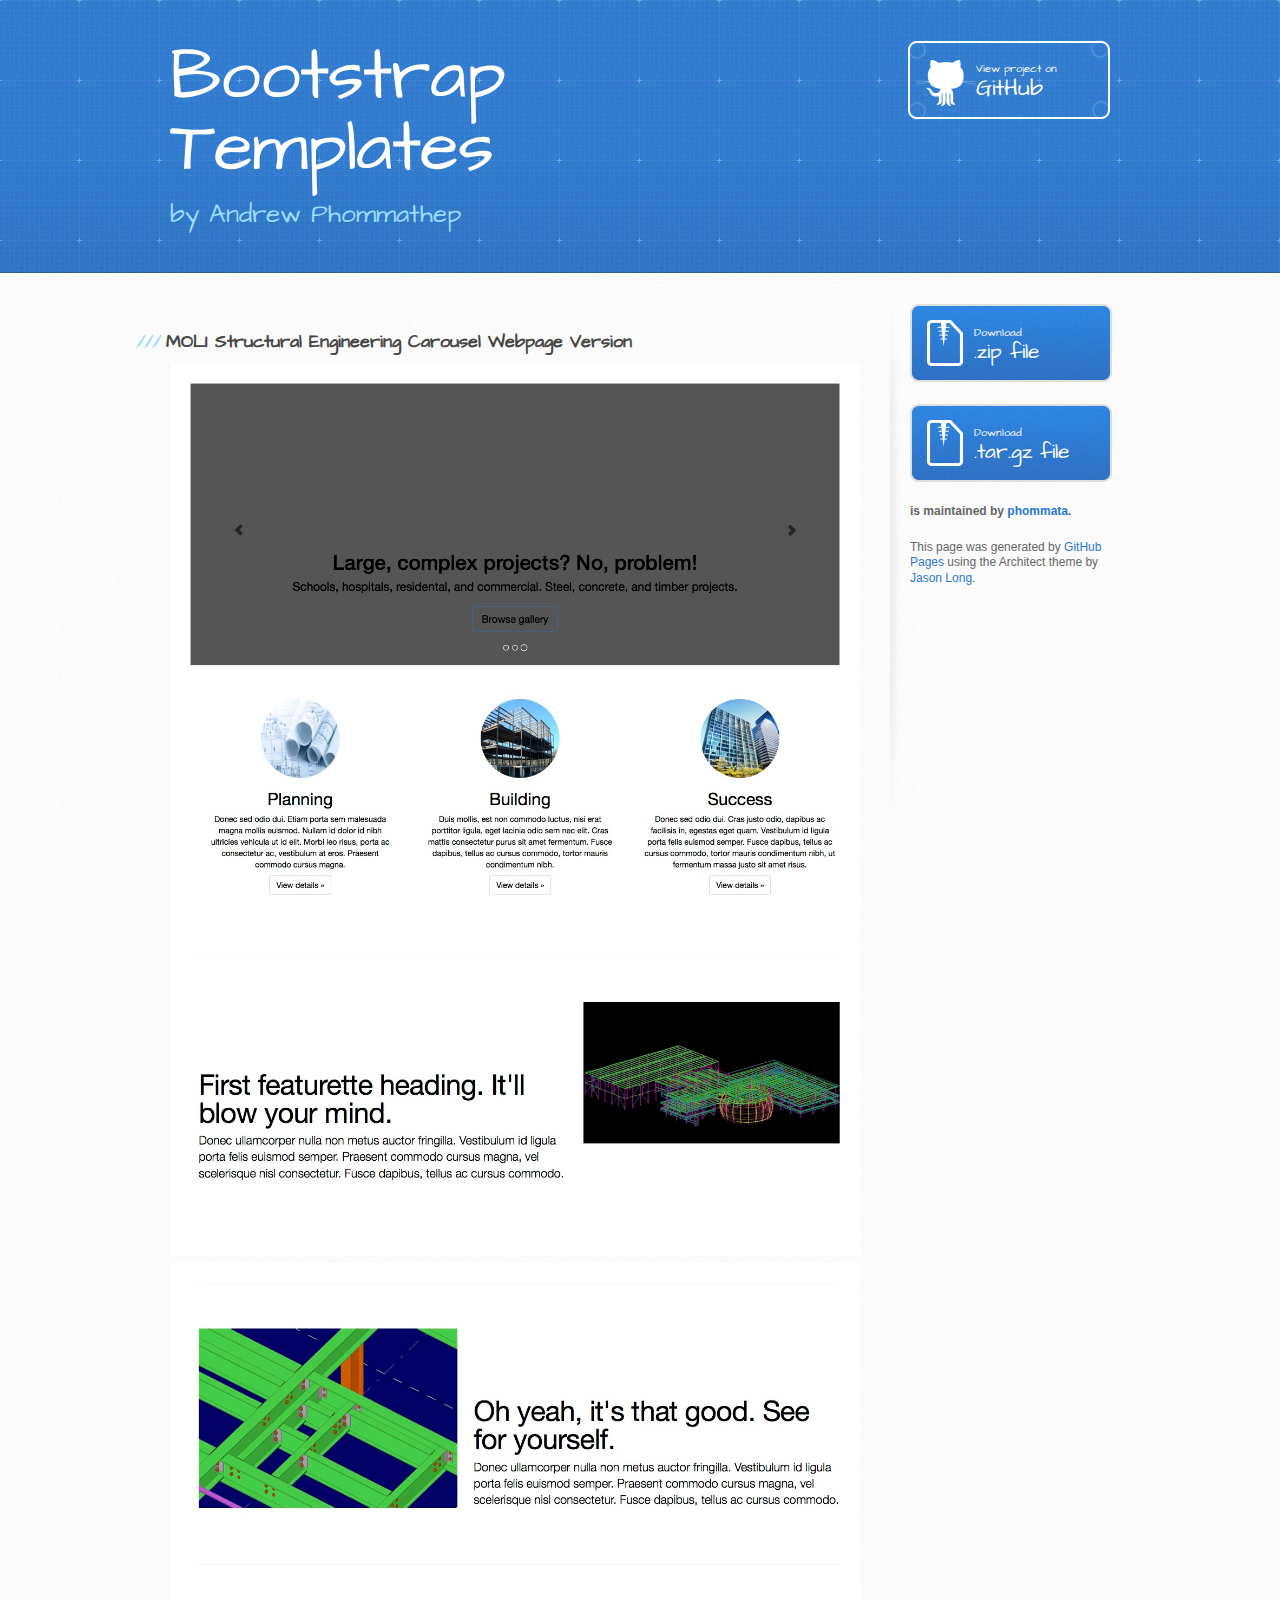
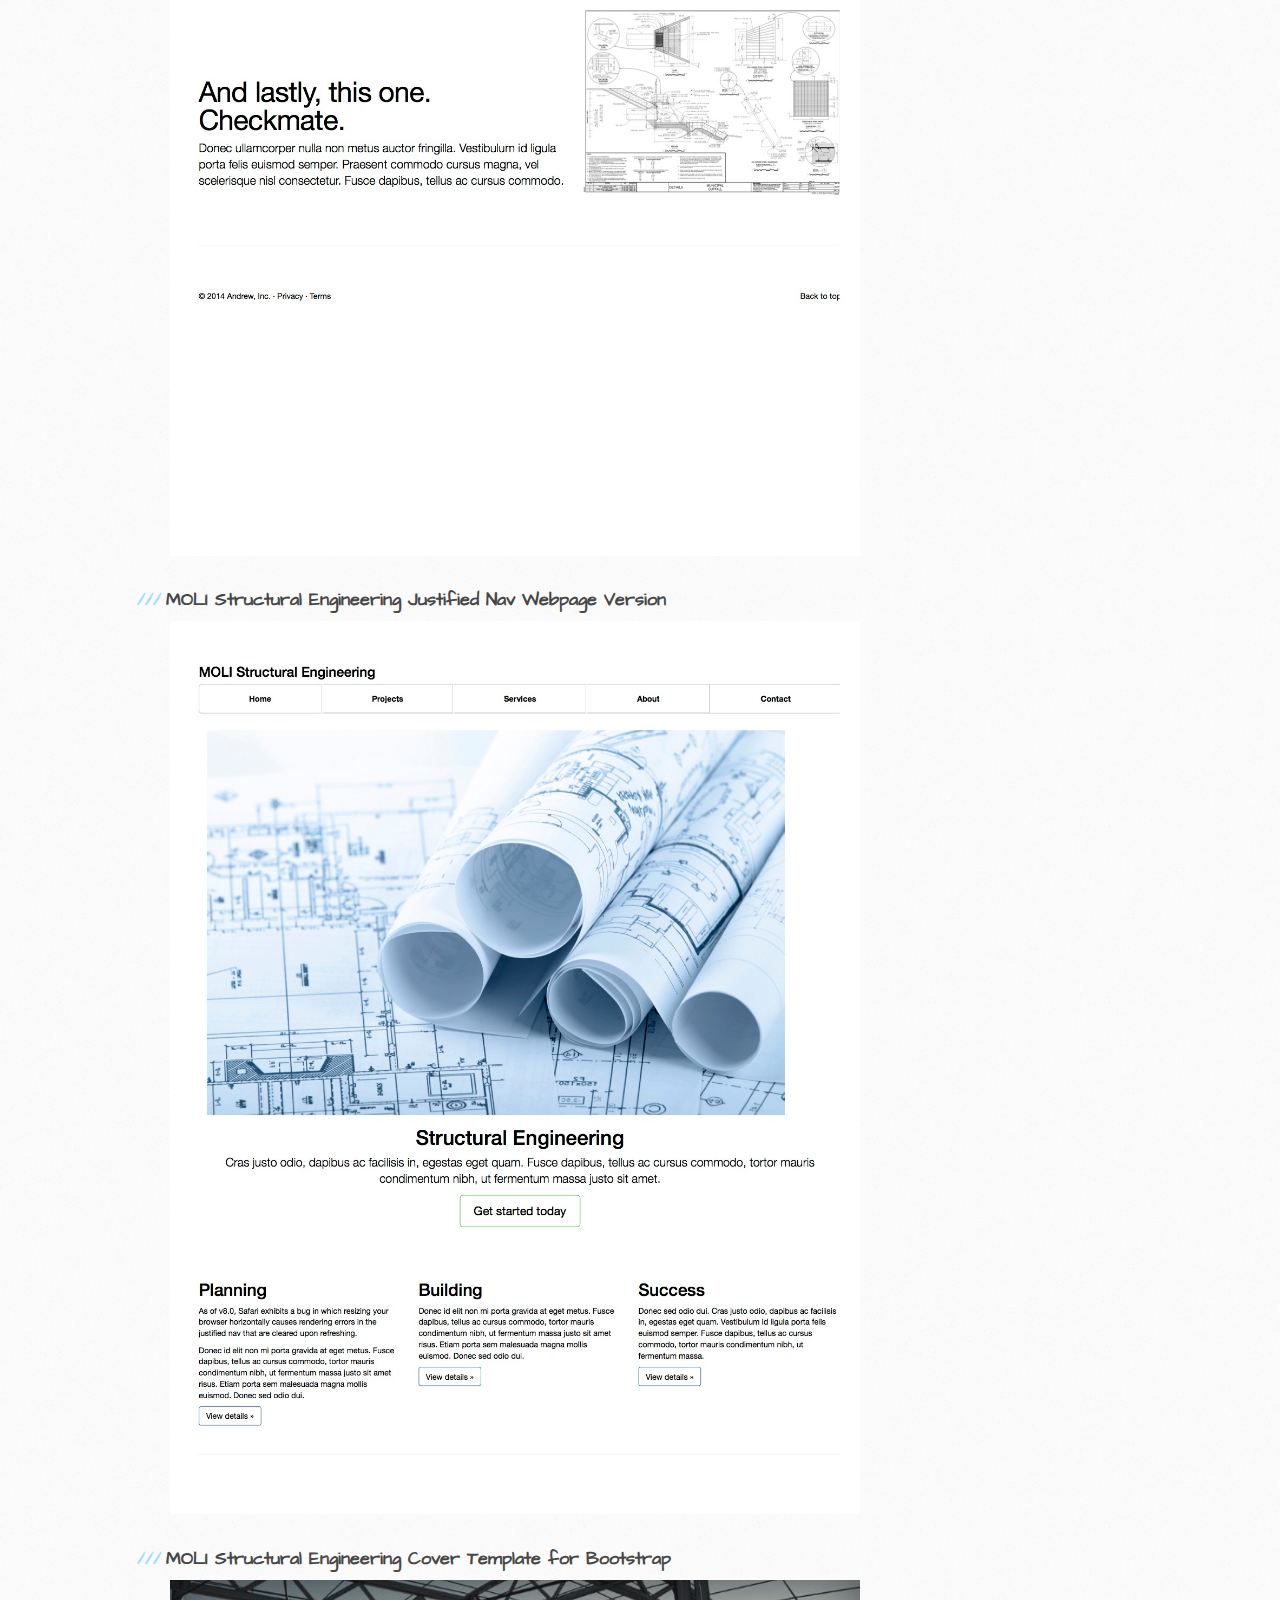
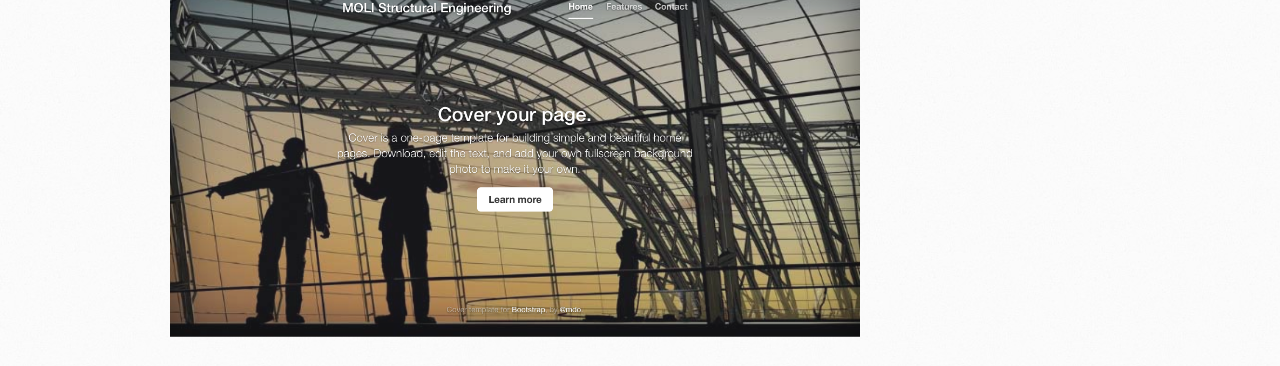
==== commit 92d8ac7d: "MOLI Structural Engineering Cover Template" ====
--- a/index.html
+++ b/index.html
@@ -39,7 +39,12 @@
 <a href="work/MOLI_justified-nav/index.html">
 	<img src="work/MOLI_justified-nav/screenshots/justified-nav-screenshot1.jpeg">
 </a> 
-       
+
+          <h3>MOLI Structural Engineering Cover Template for Bootstrap</h3>
+<a href="work/bootstrap-3.3.1/examples/cover/index.html">
+	<img src="work/bootstrap-3.3.1/screenshots/cover-screenshot.png">
+</a> 
+
 <!--
           <h3>
 <a id="welcome-to-github-pages" class="anchor" href="#welcome-to-github-pages" aria-hidden="true"><span class="octicon octicon-link"></span></a>Welcome to GitHub Pages.</h3>
